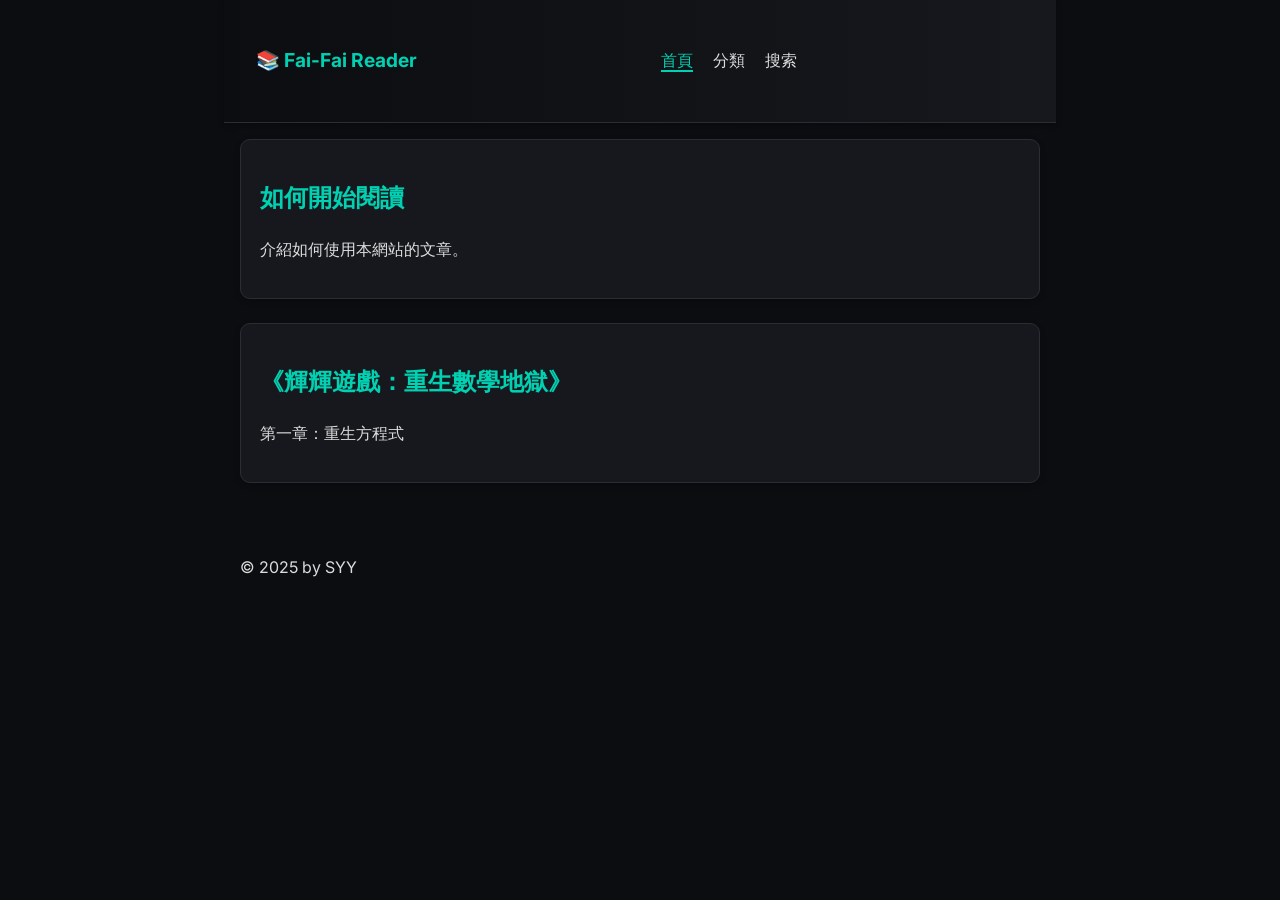
==== docs/index.html @ 708312cb "v0.3" ====
<!DOCTYPE html>
<html lang="zh-HK">
<head>
  <meta charset="UTF-8">
  <title>Fai-Fai Reader</title>
  <meta name="viewport" content="width=device-width, initial-scale=1.0">
  <link href="https://fonts.googleapis.com/css2?family=Inter:wght@400;600&display=swap" rel="stylesheet">
  <link rel="stylesheet" href="style.css">
</head>
<body>
  <header class="navbar">
    <div class="nav-container">
      <h1>📚 Fai-Fai Reader</h1>
      <button id="menuToggle">☰</button>
      <nav id="mainNav" class="collapsed">
        <a href="index.html">首頁</a>
        <a href="category.html">分類</a>
        <a href="search.html">搜索</a>
      </nav>
    </div>
  </header>

  <main id="articleList">
    <!-- 文章列表由 script.js 動態載入 -->
  </main>

  <footer>
    <p>© 2025 by SYY</p>
  </footer>

  <script src="script.js"></script>
  <script>
    renderArticles();

    // 高亮當前頁面
    document.querySelectorAll("nav a").forEach(link => {
      if (link.href === window.location.href) {
        link.classList.add("active");
      }
    });

    // 漢堡選單切換
    document.getElementById("menuToggle").onclick = () => {
      document.getElementById("mainNav").classList.toggle("collapsed");
    };
  </script>
</body>
</html>
---- docs/style.css ----
:root {
  --bg: #0b0d10;
  --card: #16181d;
  --border: #2a2d34;
  --text: #dcdcdc;
  --accent: #00d1b2;
  --accent-hover: #00b89c;
}

body {
  background-color: var(--bg);
  color: var(--text);
  font-family: 'Inter', sans-serif;
  margin: 0;
  padding: 0;
  line-height: 1.6;
}

header, nav, main, footer {
  max-width: 800px;
  margin: auto;
  padding: 1rem;
}

.card {
  background-color: var(--card);
  border: 1px solid var(--border);
  border-radius: 10px;
  padding: 1.2rem;
  margin-bottom: 1.5rem;
  box-shadow: 0 2px 6px rgba(0,0,0,0.2);
  transition: border 0.3s, transform 0.2s;
}

.card:hover {
  border-color: var(--accent);
  transform: translateY(-2px);
}

a {
  color: var(--accent);
  text-decoration: none;
}

a:hover {
  color: var(--accent-hover);
  text-decoration: underline;
}

.badge {
  font-size: 0.8rem;
  font-weight: bold;
  margin-left: 0.5rem;
  padding: 2px 6px;
  border-radius: 4px;
}

.badge.new {
  background-color: limegreen;
  color: black;
}

.badge.updated {
  background-color: orange;
  color: black;
}

@media (max-width: 600px) {
  .card {
    padding: 1rem;
  }
}
.fade-in {
  animation: fadeIn 0.4s ease-out;
}

@keyframes fadeIn {
  from { opacity: 0; transform: translateY(8px); }
  to { opacity: 1; transform: translateY(0); }
}
.navbar {
  position: sticky;
  top: 0;
  background: linear-gradient(to right, #0b0d10, #16181d);
  border-bottom: 1px solid var(--border);
  box-shadow: 0 2px 6px rgba(0,0,0,0.3);
  animation: slideDown 0.4s ease-out;
  z-index: 10;
}

.nav-container {
  max-width: 800px;
  margin: auto;
  padding: 1rem;
  display: flex;
  justify-content: space-between;
  align-items: center;
}

.nav-container h1 {
  font-size: 1.2rem;
  margin: 0;
  color: var(--accent);
}

nav a {
  margin-left: 1rem;
  color: var(--text);
  font-weight: 500;
  transition: color 0.3s, border-bottom 0.3s;
}

nav a:hover {
  color: var(--accent-hover);
}

nav a.active {
  color: var(--accent);
  border-bottom: 2px solid var(--accent);
}

#menuToggle {
  display: none;
  background: none;
  color: var(--accent);
  font-size: 1.5rem;
  border: none;
  cursor: pointer;
}

@media (max-width: 600px) {
  #menuToggle {
    display: block;
  }
  #mainNav.collapsed {
    display: none;
  }
  #mainNav {
    display: flex;
    flex-direction: column;
  }
}

@keyframes slideDown {
  from { transform: translateY(-100%); opacity: 0; }
  to { transform: translateY(0); opacity: 1; }
}
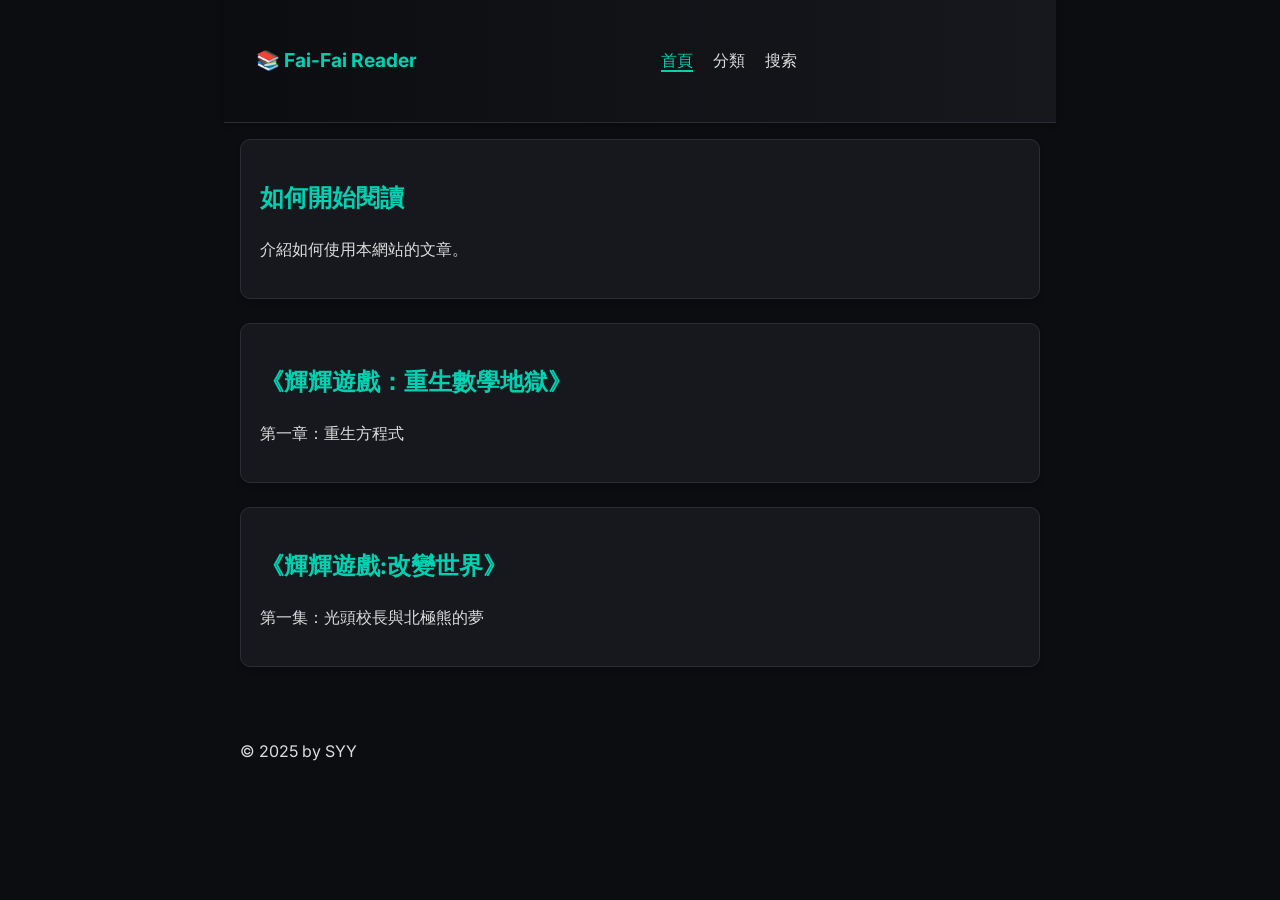
==== commit c4f8200e: "v0.6b" ====
--- a/docs/index.html
+++ b/docs/index.html
@@ -44,5 +44,13 @@
       document.getElementById("mainNav").classList.toggle("collapsed");
     };
   </script>
+  <button id="backToTop" class="back-to-top" title="返回頂部">
+  <!-- SVG 箭頭 icon -->
+  <svg xmlns="http://www.w3.org/2000/svg" width="22" height="22" viewBox="0 0 24 24" fill="none">
+    <path d="M12 4L4 12h5v8h6v-8h5L12 4z" fill="currentColor"/>
+  </svg>
+</button>
+
+  <script src="script.js"></script>
 </body>
 </html>
--- a/docs/style.css
+++ b/docs/style.css
@@ -144,4 +144,78 @@
 @keyframes slideDown {
   from { transform: translateY(-100%); opacity: 0; }
   to { transform: translateY(0); opacity: 1; }
-}+}
+.back-home {
+  display: inline-block;
+  padding: 10px 18px;
+  border-radius: 12px;
+  background: #2b7cff; /* 主色 */
+  color: #fff;
+  font-weight: 600;
+  text-decoration: none;
+  box-shadow: 0 4px 12px rgba(0,0,0,0.15);
+  transition: transform 0.3s ease, background 0.3s ease;
+  position: relative;
+  overflow: hidden;
+}
+
+.back-home:hover {
+  background: #1147a6; /* hover 深藍 */
+  transform: translateY(-3px);
+}
+
+/* Ripple 效果 */
+.back-home::after {
+  content: "";
+  position: absolute;
+  left: 50%;
+  top: 50%;
+  width: 0;
+  height: 0;
+  background: rgba(255,255,255,0.4);
+  border-radius: 50%;
+  transform: translate(-50%, -50%);
+  opacity: 0;
+  transition: width 0.6s ease, height 0.6s ease, opacity 0.6s ease;
+}
+
+.back-home:active::after {
+  width: 200%;
+  height: 200%;
+  opacity: 0;
+}
+.back-to-top {
+  position: fixed;
+  bottom: 24px;
+  right: 24px;
+  width: 48px;
+  height: 48px;
+  border-radius: 50%;
+  background: #2b7cff; /* 主色 */
+  color: #fff;
+  display: flex;
+  align-items: center;
+  justify-content: center;
+  cursor: pointer;
+  box-shadow: 0 6px 16px rgba(0,0,0,0.2);
+  transition: transform 0.3s ease, background 0.3s ease, opacity 0.3s ease;
+  z-index: 1000;
+  opacity: 0; /* 預設隱藏 */
+  pointer-events: none;
+}
+
+.back-to-top.show {
+  opacity: 1;
+  pointer-events: auto;
+}
+
+.back-to-top:hover {
+  background: #1147a6; /* hover 深藍 */
+  transform: scale(1.1);
+}
+
+.back-to-top svg {
+  width: 22px;
+  height: 22px;
+}
+
